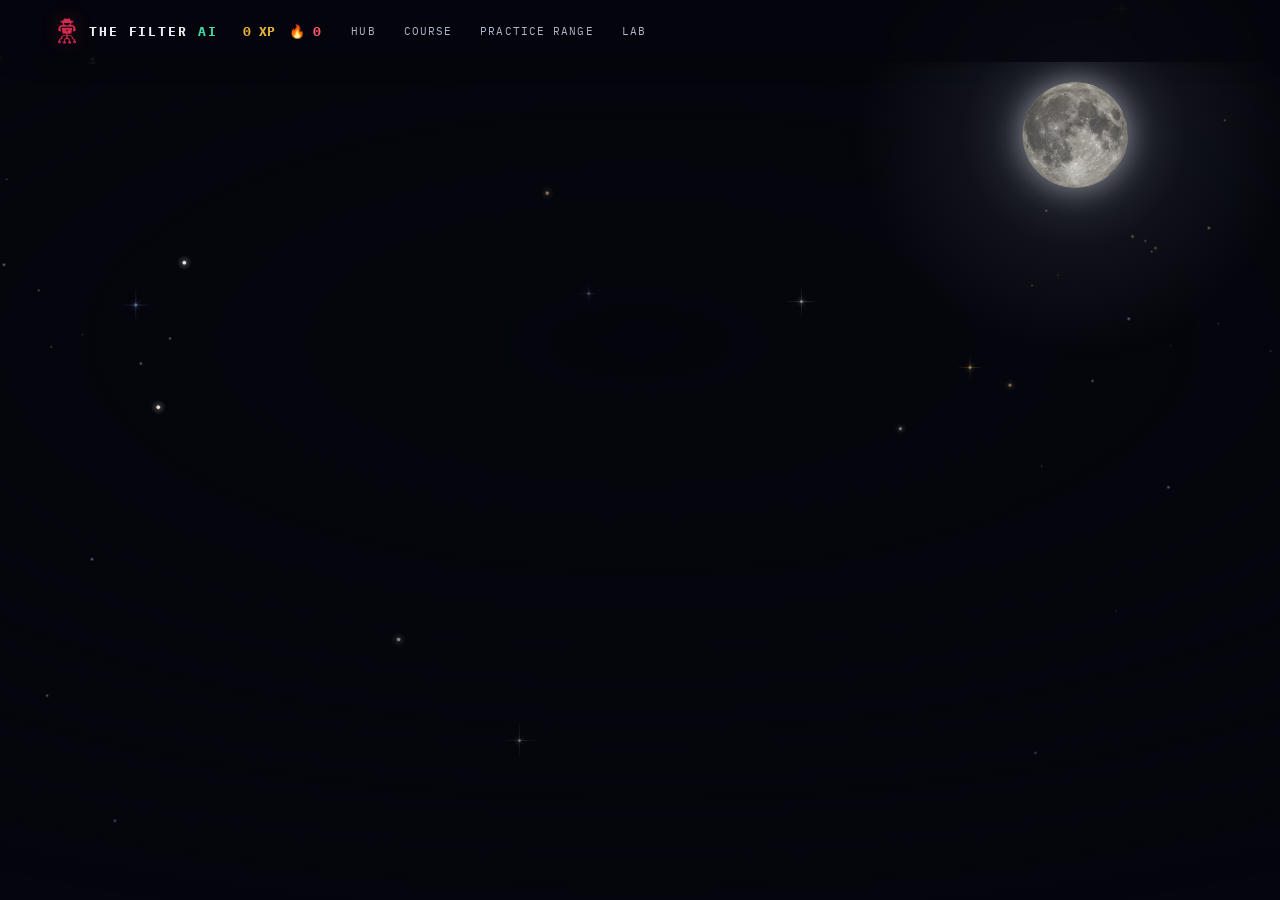
==== index.html @ 960d2c2d "Free build: Practice Range preview, Lab teaser and the shared Pro theme Brings learn.hamcodes.com on" ====
<!DOCTYPE html>
<html lang="en">
<head>
  <meta charset="UTF-8" />
  <meta name="viewport" content="width=device-width, initial-scale=1.0" />
  <meta name="color-scheme" content="dark" />
  <meta name="theme-color" content="#05060d" />
  <meta name="description" content="The Filter AI. A training game where you play the guardrail on an AI assistant. Catch prompt injections, jailbreaks, and encoded payloads, then build, break and defend your own local AI agent. Covers the OWASP LLM Top 10 for Applications 2025." />
  <title>The Filter AI · AI Prompt Injection Defense Training</title>
  <link rel="icon" href="logo.png" />
  <link rel="preconnect" href="https://fonts.googleapis.com" />
  <link rel="preconnect" href="https://fonts.gstatic.com" crossorigin />
  <link href="https://fonts.googleapis.com/css2?family=IBM+Plex+Sans:wght@400;500;600;700&family=IBM+Plex+Mono:wght@400;500;600;700&display=swap" rel="stylesheet" />
  <link rel="stylesheet" href="styles.css" />
  <link rel="stylesheet" href="lab/lab.css" />
</head>
<body>
  <!-- The night sky and moon, drawn by stars.js. Decorative only. -->
  <canvas id="bgCanvas" aria-hidden="true"></canvas>
  <a class="skip" href="#screen">Skip to content</a>

  <!-- One header for every section. The engine fills the Pro badge, the
       nav state and the XP figures. -->
  <header class="topbar">
    <div class="topbar-in">
      <a class="tb-brand" href="#/" aria-label="The Filter AI, home">
        <img src="logo.png" alt="" width="320" height="320" decoding="async" />
        <span class="wordmark">The Filter <span class="ai">AI</span></span>
        <span class="pro-badge" id="proBadge" hidden>Pro</span>
        <span class="free-badge" id="freeBadge" hidden>Free</span>
      </a>
      <div class="tb-stats" aria-label="Your score">
        <span class="stat-xp" id="hudXp">0 XP</span>
        <span class="stat-streak" id="hudStreak">🔥 0</span>
      </div>
      <nav class="tb-nav" id="topnav" aria-label="Sections">
        <a href="#/hub" data-nav="hub" id="navHub">Hub</a>
        <a href="#/course" data-nav="course">Course</a>
        <a href="#/range" data-nav="range" id="navRange">Practice Range</a>
        <a href="#/lab" data-nav="lab" id="navLab">Lab</a>
        <a href="#/unlock" class="tb-cta" id="navBuy" hidden>Get full access</a>
      </nav>
    </div>
  </header>

  <!--
    Config lives on #app as data-* attributes (kept off inline <script> so the
    page stays CSP-compatible). data-price is the one place the price text
    lives for the game screens.
  -->
  <div class="app" id="app"
       data-free-only="true"
       data-gumroad-url="https://hamcodes.gumroad.com/l/jxdjnw"
       data-price="$39.90"
       data-full-url="https://private.hamcodes.com">

    <!-- Desktop-only unit map, course view only -->
    <aside class="levelmap" id="levelmap" aria-hidden="true"></aside>

    <main class="stage" id="main">
      <div class="course-hud" id="courseHud" hidden>
        <div class="row"><span id="hudLevel">Unit 1 / 7</span><span id="hudEx"></span></div>
        <div class="progress-track"><div class="progress-fill" id="progressFill"></div></div>
      </div>
      <div id="screen" tabindex="-1"></div>
    </main>
  </div>

  <!-- Load order matters: content, range and the lab provide globals the
       engine reads; lab.js waits for the engine's window.FILTER API. -->
  <script src="stars.js"></script>
  <script src="content.js"></script>
  <script src="range.js"></script>
  <script src="lab/lab-config.js"></script>
  <script src="certificate.js"></script>
  <script src="engine.js"></script>
</body>
</html>
---- styles.css ----
/* =========================================================================
   THE FILTER AI · design system
   Tokens + components. Mobile-first, responsive at 640px / 1024px.

   The palette is the one thefilter.hamcodes.com uses: a near-black night
   ground with a blue cast, the star field and moon from stars.js behind it,
   and colour reserved for meaning. Green is allowed or caught, red is an
   attack or a breach, amber is a cost you chose, violet is the paid tier.
   No dividers: sections are separated by space and surface, never by rules.
   ========================================================================= */

:root{
  /* Ground and surfaces */
  --bg:        #05060d;
  --surface:   #0b0d16;
  --surface-2: #10131e;
  --surface-3: #151927;
  --line:      #1f2434;
  --line-soft: #161a27;

  /* Text. --read is body copy (11.4:1 on the ground), --muted is labels. */
  --text:  #eef1f7;
  --read:  #aeb6c6;
  --muted: #8a93a6;

  /* Signal colours. Every one clears WCAG AA on --bg. */
  --safe:   #4ade8a;   /* correct / allow / caught */
  --threat: #ff5a72;   /* attack / breach / wrong  */
  --amber:  #e8b33c;   /* XP / cost / warning      */
  --brand:  #3ddba3;   /* primary CTA / brand      */
  --violet: #a98bff;   /* Pro tier / tags          */

  --brand-hi: #5fe5b5;
  --brand-lo: #2cc08c;
  --on-accent: #06130e;

  --radius: 14px;
  --shadow: 0 16px 40px -30px rgba(0,0,0,.8);

  --mono:    "IBM Plex Mono", ui-monospace, "SF Mono", Menlo, monospace;
  --display: "IBM Plex Sans", system-ui, sans-serif;
  --body:    "IBM Plex Sans", system-ui, sans-serif;

  --text-body:    clamp(14.5px, 2.5vw, 16px);
  --text-prompt:  clamp(15px, 3vw, 18px);
  --text-display: clamp(18px, 4vw, 22px);
  --text-mono:    clamp(11px, 2vw, 13px);
}

/* ---------- reset ---------- */
*{box-sizing:border-box}
html{-webkit-text-size-adjust:100%}
html,body{margin:0;min-height:100vh}
body{
  color:var(--text);
  font-family:var(--body);
  background:var(--bg);
  -webkit-font-smoothing:antialiased;
  overflow-x:hidden;
}
button{font-family:inherit}
a{color:inherit}
:focus-visible{outline:2px solid var(--brand);outline-offset:2px}
[hidden]{display:none!important}

/* ---------- the night sky ----------
   stars.js draws the sky and moon on #bgCanvas. The scrim keeps the reading
   column calm and lets the stars show in the margins, the same treatment as
   the landing page. */
#bgCanvas{position:fixed;inset:0;width:100%;height:100%;pointer-events:none;z-index:0}
body::before{
  content:"";position:fixed;inset:0;z-index:0;pointer-events:none;
  background:radial-gradient(125% 75% at 50% 38%,
    rgba(5,6,13,.88) 0%,rgba(5,6,13,.66) 42%,rgba(5,6,13,.18) 72%,transparent 88%);
}

.skip{
  position:absolute;left:-9999px;top:0;z-index:100;
  background:var(--brand);color:var(--on-accent);
  padding:.8rem 1.2rem;border-radius:0 0 10px 0;font-weight:600;text-decoration:none;
}
.skip:focus{left:0}

/* ---------- top bar (every screen) ---------- */
.topbar{
  position:sticky;top:0;z-index:40;
  backdrop-filter:blur(16px) saturate(130%);-webkit-backdrop-filter:blur(16px) saturate(130%);
  background:rgba(5,6,13,.82);
  box-shadow:0 10px 30px -24px rgba(0,0,0,.9);
}
.topbar-in{
  max-width:1220px;margin:0 auto;padding:10px 16px;
  display:flex;align-items:center;gap:10px 18px;flex-wrap:wrap;
}
.tb-brand{display:flex;align-items:center;gap:9px;text-decoration:none;flex:none;margin-right:auto}
.tb-brand img{width:26px;height:26px;filter:drop-shadow(0 0 9px rgba(212,44,80,.3))}
.tb-brand .wordmark{
  font-family:var(--mono);font-weight:700;font-size:12.5px;letter-spacing:.15em;
  text-transform:uppercase;line-height:1;white-space:nowrap;
}
.tb-brand .wordmark .ai{color:var(--brand)}
.pro-badge{
  font-family:var(--mono);font-size:10px;font-weight:700;letter-spacing:.14em;text-transform:uppercase;
  color:#120a26;background:linear-gradient(180deg,#c6b2ff,var(--violet));
  border-radius:6px;padding:3px 7px 2px;line-height:1.2;
  box-shadow:0 0 0 1px rgba(169,139,255,.35),0 6px 18px -8px rgba(169,139,255,.8);
}
.free-badge{
  font-family:var(--mono);font-size:10px;font-weight:700;letter-spacing:.14em;text-transform:uppercase;
  color:var(--muted);border:1px solid var(--line);border-radius:6px;padding:2px 7px 1px;
}
.tb-stats{display:flex;align-items:center;gap:14px;font-family:var(--mono);font-size:13px;font-weight:700;order:2}
.stat-xp{color:var(--amber)}
.stat-streak{color:var(--threat)}

.tb-nav{
  display:flex;align-items:center;gap:4px;order:3;width:100%;
  overflow-x:auto;scrollbar-width:none;-webkit-overflow-scrolling:touch;
  -webkit-mask-image:linear-gradient(90deg,#000 90%,transparent);
          mask-image:linear-gradient(90deg,#000 90%,transparent);
}
.tb-nav::-webkit-scrollbar{display:none}
.tb-nav a{
  font-family:var(--mono);font-size:11px;letter-spacing:.1em;text-transform:uppercase;
  color:var(--read);text-decoration:none;white-space:nowrap;
  padding:0 12px;min-height:44px;display:inline-flex;align-items:center;gap:6px;
  border-radius:9px;transition:color .15s,background .15s;touch-action:manipulation;
}
.tb-nav a[aria-current="page"]{color:var(--brand);background:rgba(61,219,163,.08)}
.tb-nav a .lock{font-size:10px;color:var(--violet)}
.tb-nav a.tb-cta{color:var(--on-accent);background:var(--brand);font-weight:700;margin-left:auto}
@media (hover:hover){
  .tb-nav a:not([aria-current="page"]):not(.tb-cta):hover{color:var(--text);background:var(--surface-2)}
}
@media (min-width:900px){
  .topbar-in{flex-wrap:nowrap;padding:12px 24px}
  .tb-brand{margin-right:8px}
  .tb-nav{order:0;width:auto;flex:1;-webkit-mask-image:none;mask-image:none}
  .tb-nav a{min-height:38px}
  .tb-stats{order:0}
}

/* ---------- layout ---------- */
.app{
  position:relative;z-index:1;
  max-width:620px;margin:0 auto;padding:20px 16px 64px;
}
.stage{min-width:0}
.levelmap{display:none}

/* Wide views break out of the reading column. */
body.view-hub .app,body.view-range .app,body.view-lab .app{max-width:1220px}

@media (min-width:1024px){
  body.view-course .app{
    max-width:960px;display:grid;grid-template-columns:104px minmax(0,620px);
    justify-content:center;gap:32px;align-items:start;padding-top:28px;
  }
  body.view-course .levelmap{
    display:flex;flex-direction:column;gap:6px;position:sticky;top:96px;
  }
  .levelmap .lm-title{
    font-family:var(--mono);font-size:10px;letter-spacing:.1em;text-transform:uppercase;
    color:var(--muted);margin-bottom:6px;padding-left:2px;
  }
  .lm-item{
    display:flex;align-items:center;gap:8px;
    font-family:var(--mono);font-size:12px;color:var(--muted);
    padding:5px 8px;border-radius:8px;border:1px solid transparent;
  }
  .lm-item .n{width:20px;text-align:right;font-weight:700}
  .lm-item.done{color:var(--safe)}
  .lm-item.done .n::after{content:" ✓"}
  .lm-item.current{color:var(--text);border-color:var(--line);background:var(--surface)}
  .lm-item.locked{opacity:.45}
  .lm-item .tier{font-size:9px;letter-spacing:.05em;text-transform:uppercase}
}

/* ---------- course HUD line (course view only) ---------- */
.course-hud{margin-bottom:22px}
.course-hud .row{
  display:flex;justify-content:space-between;align-items:center;gap:10px;margin-bottom:8px;
  font-family:var(--mono);font-size:12px;color:var(--muted);letter-spacing:.04em;
}
.course-hud .row b{color:var(--text);font-weight:600}
.progress-track{height:6px;background:var(--surface-2);border-radius:99px;overflow:hidden}
.progress-fill{
  height:100%;width:0;background:linear-gradient(90deg,var(--brand),var(--safe));
  transition:width .45s ease;
}

.kbd{font-family:var(--mono);font-size:11px;color:var(--muted);margin-left:6px}
@media (max-width:639px){ .kbd{display:none} }

/* ---------- shared headings ---------- */
.prompt-line{font-family:var(--display);font-weight:600;font-size:var(--text-prompt);margin:2px 0 12px;line-height:1.4}
.hint{font-family:var(--mono);font-size:var(--text-mono);color:var(--muted);margin-bottom:16px}

/* ---------- TYPE 1: allow / block ---------- */
.inbox{background:var(--surface);border:1px solid var(--line);border-radius:var(--radius);overflow:hidden}
.inbox-head{
  display:flex;align-items:center;gap:8px;padding:11px 14px;background:var(--surface-2);
  font-family:var(--mono);font-size:11.5px;letter-spacing:.06em;text-transform:uppercase;color:var(--muted);
}
.inbox-head .live{
  width:8px;height:8px;border-radius:50%;background:var(--brand);
  box-shadow:0 0 0 0 rgba(61,219,163,.5);animation:pulse 2s infinite;
}
@keyframes pulse{
  0%{box-shadow:0 0 0 0 rgba(61,219,163,.5)}
  70%{box-shadow:0 0 0 7px rgba(61,219,163,0)}
  100%{box-shadow:0 0 0 0 rgba(61,219,163,0)}
}
.inbox-body{padding:16px 15px}
.meta{font-family:var(--mono);font-size:11px;color:var(--muted);margin-bottom:9px}
.ptext{font-size:var(--text-prompt);line-height:1.6;white-space:pre-wrap;word-break:break-word}

.card{margin-top:12px;background:var(--surface-2);border:1px solid var(--line);border-radius:10px;padding:12px 13px}
.card .from{font-family:var(--mono);font-size:11px;color:var(--muted);margin-bottom:6px}
.card .body{font-size:14px;line-height:1.55;white-space:pre-wrap;word-break:break-word;color:var(--text)}

.verdict-row{display:grid;grid-template-columns:1fr;gap:10px;margin-top:16px}
.vbtn{
  font-family:var(--display);font-weight:600;font-size:15px;
  min-height:56px;padding:14px;border-radius:12px;cursor:pointer;
  border:1px solid var(--line);background:var(--surface-2);color:var(--text);
  transition:transform .1s,border-color .15s,background .15s;touch-action:manipulation;
}
@media (hover:hover){
  .vbtn:hover{transform:translateY(-1px)}
  .vbtn.allow:hover{border-color:var(--safe);background:rgba(74,222,138,.1)}
  .vbtn.block:hover{border-color:var(--threat);background:rgba(255,90,114,.1)}
}

/* ---------- TYPE 2: tap the injection ---------- */
.doc{background:var(--surface);border:1px solid var(--line);border-radius:var(--radius);overflow:hidden}
.doc-head{
  display:flex;align-items:center;gap:8px;padding:11px 14px;background:var(--surface-2);
  font-family:var(--mono);font-size:11.5px;letter-spacing:.05em;text-transform:uppercase;color:var(--muted);
}
.doc-head .dot{width:8px;height:8px;border-radius:50%;background:var(--amber)}
.doc-body{padding:16px 15px;font-size:var(--text-prompt);line-height:1.9}

.seg{
  border-radius:6px;padding:2px 3px;cursor:pointer;
  transition:background .12s,box-shadow .12s;
  -webkit-tap-highlight-color:transparent;touch-action:manipulation;
}
.seg:focus-visible{outline:2px solid var(--brand)}
.seg.pick-wrong{background:rgba(255,90,114,.22);box-shadow:inset 0 0 0 1px var(--threat)}
.seg.pick-right{background:rgba(74,222,138,.24);box-shadow:inset 0 0 0 1px var(--safe)}
.seg.reveal{background:rgba(74,222,138,.14);box-shadow:inset 0 0 0 1px rgba(74,222,138,.5)}
.locked .seg{cursor:default}
@media (hover:hover){
  .seg:hover{background:rgba(61,219,163,.12)}
  .locked .seg:hover{background:transparent}
  .locked .seg.pick-wrong:hover{background:rgba(255,90,114,.22)}
  .locked .seg.pick-right:hover,.locked .seg.reveal:hover{background:rgba(74,222,138,.2)}
}
@media (max-width:639px){
  .doc-body{line-height:1.6}
  .seg{display:block;padding:12px;margin:6px 0;min-height:44px;border:1px solid var(--line);background:var(--surface-2)}
}

/* ---------- TYPE 3: name the technique ---------- */
.scenario{
  background:var(--surface);border:1px solid var(--line);border-radius:var(--radius);
  padding:16px 15px;font-size:var(--text-prompt);line-height:1.6;margin-bottom:16px;white-space:pre-wrap;
}
.opts{display:flex;flex-direction:column;gap:10px}
.opt{
  display:flex;align-items:center;gap:12px;width:100%;text-align:left;
  background:var(--surface);border:1px solid var(--line);border-radius:12px;
  padding:14px 15px;color:var(--text);font-family:var(--mono);font-size:14px;
  cursor:pointer;min-height:52px;transition:border-color .15s,background .15s;touch-action:manipulation;
}
.opt .radio{flex:0 0 auto;width:16px;height:16px;border-radius:50%;border:2px solid var(--muted)}
.opt.sel .radio{border-color:var(--brand);background:radial-gradient(circle,var(--brand) 42%,transparent 46%)}
.opt.correct{border-color:var(--safe);background:rgba(74,222,138,.1)}
.opt.correct .radio{border-color:var(--safe);background:radial-gradient(circle,var(--safe) 42%,transparent 46%)}
.opt.wrong{border-color:var(--threat);background:rgba(255,90,114,.1)}
.opt.wrong .radio{border-color:var(--threat);background:radial-gradient(circle,var(--threat) 42%,transparent 46%)}
.opt.dim{opacity:.5}
.opt[disabled]{cursor:default}
@media (hover:hover){ .opt:not([disabled]):hover{border-color:var(--brand)} }
.retry-note{font-family:var(--mono);font-size:12px;color:var(--amber);margin-top:12px;min-height:1px}

/* ---------- feedback ---------- */
.fb{margin-top:16px;border-radius:12px;border:1px solid var(--line);padding:14px 15px;font-size:var(--text-body);line-height:1.6}
.fb.right{background:rgba(74,222,138,.07);border-color:rgba(74,222,138,.3)}
.fb.wrong{background:rgba(255,90,114,.07);border-color:rgba(255,90,114,.35)}
.fb .head{
  font-family:var(--mono);font-weight:700;font-size:12px;letter-spacing:.05em;
  text-transform:uppercase;margin-bottom:9px;display:flex;flex-wrap:wrap;gap:8px;align-items:center;
}
.fb.right .head .res{color:var(--safe)}
.fb.wrong .head .res{color:var(--threat)}
.chip{
  font-family:var(--mono);font-size:10.5px;letter-spacing:.04em;text-transform:uppercase;
  padding:2px 8px;border-radius:999px;border:1px solid var(--line);color:var(--muted);
}
.chip.tech{color:var(--brand);border-color:rgba(61,219,163,.4)}
.chip.safe{color:var(--safe);border-color:rgba(74,222,138,.4)}
.chip.xp{color:var(--amber);border-color:rgba(232,179,60,.4)}

.fb-why{margin-top:2px}
.fb-label{font-family:var(--mono);font-size:10.5px;letter-spacing:.08em;text-transform:uppercase;color:var(--muted);margin-bottom:5px}
.fb-text{font-size:var(--text-body);line-height:1.6}
.impact{margin-top:14px;background:var(--surface-2);border-radius:10px;padding:12px 13px}
.impact-label{font-family:var(--mono);font-size:10px;letter-spacing:.08em;text-transform:uppercase;color:var(--muted);margin-bottom:5px}
.impact-headline{font-family:var(--display);font-weight:700;font-size:14.5px;line-height:1.35;margin-bottom:5px}
.impact.threat .impact-headline{color:var(--threat)}
.impact.benign .impact-headline{color:var(--amber)}
.impact-detail{font-size:13px;line-height:1.55;color:var(--read)}

/* ---------- exercise topline ---------- */
.ex-topline{display:flex;align-items:center;justify-content:space-between;gap:10px;margin-bottom:10px}
.ex-count{font-family:var(--mono);font-size:var(--text-mono);color:var(--muted);letter-spacing:.04em}
.ex-diff{
  font-family:var(--mono);font-size:10px;letter-spacing:.08em;text-transform:uppercase;
  padding:3px 9px;border-radius:999px;border:1px solid var(--line);color:var(--muted);
}
.ex-diff.easy{color:var(--safe);border-color:rgba(74,222,138,.4)}
.ex-diff.medium{color:var(--amber);border-color:rgba(232,179,60,.4)}
.ex-diff.hard{color:var(--threat);border-color:rgba(255,90,114,.4)}

/* ---------- teach / concept card ---------- */
.unit-tag{font-family:var(--mono);font-size:var(--text-mono);color:var(--violet);letter-spacing:.05em;margin-bottom:10px}
.teach{background:var(--surface);border:1px solid var(--line);border-radius:var(--radius);padding:22px 20px;box-shadow:var(--shadow)}
.teach-label{font-family:var(--mono);font-size:11px;letter-spacing:.14em;text-transform:uppercase;color:var(--muted);margin-bottom:10px}
.teach-heading{
  font-family:var(--display);font-weight:700;font-size:clamp(19px,4.5vw,24px);
  line-height:1.25;letter-spacing:-.01em;margin:0 0 14px;
}
.teach-body{color:var(--read);font-size:var(--text-body);line-height:1.7}
.teach-body p{margin:0 0 12px}
.teach-body p:last-child{margin-bottom:0}
.teach-body b,.teach-body strong{color:var(--text)}
.teach-example{margin:16px 0 4px;background:var(--surface-2);border:1px solid var(--line);border-radius:10px;padding:13px 14px}
.teach-example .ex-label{font-family:var(--mono);font-size:10.5px;letter-spacing:.08em;text-transform:uppercase;color:var(--brand);margin-bottom:6px}
.teach-example .ex-body{font-size:var(--text-body);line-height:1.55;color:var(--text);white-space:pre-wrap}
.teach-key{
  margin-top:16px;background:var(--surface-2);border-left:3px solid var(--brand);
  border-radius:0 8px 8px 0;padding:11px 14px;font-style:italic;color:var(--text);
  font-size:var(--text-body);line-height:1.5;
}

/* ---------- unit complete ---------- */
.unit-complete{background:var(--surface);border:1px solid var(--line);border-radius:var(--radius);padding:26px 20px;text-align:center}
.uc-badge{
  display:inline-block;font-family:var(--mono);font-size:11px;letter-spacing:.08em;text-transform:uppercase;
  color:var(--safe);border:1px solid rgba(74,222,138,.4);border-radius:999px;padding:4px 11px;margin-bottom:14px;
}
.unit-complete h2{font-family:var(--display);font-weight:700;font-size:var(--text-display);margin:0 0 6px}
.uc-sub{color:var(--read);font-size:var(--text-body);margin:0 0 4px}

/* ---------- buttons ---------- */
.btn{
  display:inline-flex;align-items:center;justify-content:center;gap:8px;
  font-family:var(--display);font-weight:600;font-size:15px;text-decoration:none;
  color:var(--on-accent);border:none;border-radius:11px;
  background:linear-gradient(180deg,var(--brand-hi),var(--brand) 48%,var(--brand-lo));
  box-shadow:inset 0 1px 0 rgba(255,255,255,.34),0 10px 26px -16px rgba(61,219,163,.8);
  padding:13px 20px;margin-top:16px;cursor:pointer;min-height:48px;
  touch-action:manipulation;transition:filter .15s,transform .1s;
}
.btn:active{transform:scale(.98)}
.btn.ghost{background:transparent;color:var(--read);border:1px solid var(--line);box-shadow:none}
.btn.pro{
  background:linear-gradient(180deg,#c6b2ff,var(--violet) 55%,#8e6cf0);color:#120a26;
  box-shadow:inset 0 1px 0 rgba(255,255,255,.4),0 12px 30px -16px rgba(169,139,255,.9);
}
.btn.full{width:100%}
.btn.small{min-height:40px;padding:9px 14px;font-size:14px;margin-top:0}
@media (hover:hover){
  .btn:hover{filter:brightness(1.07)}
  .btn.ghost:hover{color:var(--text);border-color:var(--muted)}
}

/* ---------- intro / gate / complete panels ---------- */
.panel{background:var(--surface);border:1px solid var(--line);border-radius:var(--radius);padding:24px 20px;box-shadow:var(--shadow)}
.panel h1{font-family:var(--display);font-weight:700;font-size:clamp(26px,7vw,36px);letter-spacing:-.02em;margin:0 0 14px}
.panel h1 .b{color:var(--brand)}
.panel h2{font-family:var(--display);font-weight:700;font-size:var(--text-display);margin:0 0 12px}
.panel p{color:var(--read);font-size:var(--text-body);line-height:1.7;margin:0 0 14px}
.panel p b,.panel p strong{color:var(--text)}
.panel p a{color:var(--brand)}
.panel .lede{color:var(--text);font-size:var(--text-prompt);line-height:1.6}
.tagline{font-family:var(--mono);font-size:12px;color:var(--violet);letter-spacing:.04em;margin-bottom:18px}

.howto{list-style:none;padding:0;margin:4px 0 20px;display:grid;gap:8px}
.howto li{
  display:flex;gap:12px;align-items:flex-start;padding:11px 12px;border-radius:11px;
  background:var(--surface-2);font-size:var(--text-body);color:var(--read);line-height:1.5;
}
.howto .ic{
  flex:0 0 auto;width:26px;height:26px;border-radius:8px;background:var(--surface-3);
  display:grid;place-items:center;font-family:var(--mono);font-size:12px;color:var(--brand);font-weight:700;
}
.howto b{color:var(--text)}

.gate-badge{
  display:inline-block;font-family:var(--mono);font-size:11px;letter-spacing:.08em;text-transform:uppercase;
  color:var(--safe);border:1px solid rgba(74,222,138,.4);border-radius:999px;padding:4px 11px;margin-bottom:14px;
}
.gate-badge.pro{color:var(--violet);border-color:rgba(169,139,255,.45)}
.covers{display:flex;flex-wrap:wrap;gap:7px;margin:6px 0 22px}
.covers .t{font-family:var(--mono);font-size:11px;color:var(--violet);border:1px solid rgba(169,139,255,.35);border-radius:999px;padding:4px 10px}
.key-row{display:flex;flex-direction:column;gap:10px;margin-top:8px}
.key-row input{
  width:100%;background:var(--surface-2);border:1px solid var(--line);border-radius:11px;
  padding:13px 14px;color:var(--text);font-family:var(--mono);font-size:14px;min-height:48px;
}
.key-row input::placeholder{color:var(--muted)}
.key-msg{font-family:var(--mono);font-size:12px;margin-top:2px;min-height:16px}
.key-msg.err{color:var(--threat)}
.key-msg.ok{color:var(--safe)}
.btn-stack{display:flex;flex-direction:column;gap:10px;margin-top:18px}
.have-key{font-family:var(--mono);font-size:12px;color:var(--muted);text-align:center;margin-top:16px}
.have-key a{color:var(--violet)}

.end{background:var(--surface);border:1px solid var(--line);border-radius:var(--radius);padding:26px 20px;text-align:center}
.end .rating{font-family:var(--display);font-weight:700;font-size:clamp(22px,6vw,28px);margin:2px 0 4px}
.end .rating.good{color:var(--safe)}
.end .rating.mid{color:var(--amber)}
.end .rating.bad{color:var(--threat)}
.end .line{font-family:var(--mono);font-size:13px;color:var(--muted);margin:14px 0}
.end .line b{color:var(--text)}
.end p{color:var(--read);font-size:var(--text-body);line-height:1.65;max-width:44ch;margin:12px auto}
.stat-grid{display:grid;grid-template-columns:repeat(3,1fr);gap:10px;margin:18px 0}
.stat-cell{background:var(--surface-2);border:1px solid var(--line);border-radius:12px;padding:12px 8px}
.stat-cell .v{font-family:var(--mono);font-weight:700;font-size:22px}
.stat-cell .k{font-family:var(--mono);font-size:10px;letter-spacing:.05em;text-transform:uppercase;color:var(--muted);margin-top:4px}
.stat-cell.caught .v{color:var(--safe)}
.stat-cell.breach .v{color:var(--threat)}
.stat-cell.false .v{color:var(--amber)}

/* ---------- certificate ---------- */
.cert-wrap{width:100%}
.cert-wrap svg{width:100%;height:auto;display:block;border-radius:var(--radius);border:1px solid var(--line)}
.cert-actions{display:flex;flex-direction:column;gap:10px;margin-top:16px}
.next-step{margin-top:22px;padding:18px 16px;text-align:center;background:var(--surface);border-radius:var(--radius)}
.ns-label{font-family:var(--mono);font-size:10.5px;letter-spacing:.12em;text-transform:uppercase;color:var(--muted);margin-bottom:6px}
.next-step p{font-family:var(--display);font-weight:600;font-size:var(--text-prompt);margin:0}

/* =========================================================================
   HUB
   ========================================================================= */
.hub-hero{
  position:relative;overflow:hidden;
  background:linear-gradient(160deg,rgba(169,139,255,.10),rgba(61,219,163,.05) 45%,var(--surface) 75%);
  border:1px solid var(--line);border-radius:18px;padding:24px 20px;margin-bottom:18px;
  box-shadow:var(--shadow);
}
.hub-hero .eyebrow{
  font-family:var(--mono);font-size:11px;letter-spacing:.16em;text-transform:uppercase;color:var(--violet);
  display:flex;align-items:center;gap:8px;margin-bottom:12px;
}
.hub-hero h1{font-family:var(--display);font-weight:700;font-size:clamp(26px,5.4vw,40px);letter-spacing:-.03em;line-height:1.08;margin:0 0 10px}
.hub-hero h1 .b{color:var(--brand)}
.hub-hero p{color:var(--read);margin:0;max-width:62ch;line-height:1.65;font-size:var(--text-body)}
.hub-sum{display:grid;grid-template-columns:repeat(2,1fr);gap:8px;margin-top:20px}
@media (min-width:640px){ .hub-sum{grid-template-columns:repeat(4,1fr)} }
.hub-sum .s{background:rgba(5,6,13,.55);border:1px solid var(--line);border-radius:12px;padding:11px 13px}
.hub-sum .v{font-family:var(--mono);font-weight:700;font-size:22px;line-height:1.1}
.hub-sum .k{font-family:var(--mono);font-size:10px;letter-spacing:.08em;text-transform:uppercase;color:var(--muted);margin-top:4px}
.hub-sum .s.xp .v{color:var(--amber)}
.hub-sum .s.acc .v{color:var(--safe)}
.hub-sum .s.str .v{color:var(--threat)}
.hub-sum .s.bdg .v{color:var(--violet)}

.hub-cards{display:grid;gap:14px;grid-template-columns:1fr}
@media (min-width:860px){ .hub-cards{grid-template-columns:repeat(3,1fr)} }
.hub-card{
  display:flex;flex-direction:column;gap:14px;position:relative;
  background:linear-gradient(180deg,var(--surface-2),var(--surface) 55%);
  border:1px solid var(--line);border-radius:16px;padding:20px 18px 18px;
  box-shadow:var(--shadow);
}
.hub-card.lab{border-color:rgba(169,139,255,.35)}
.hub-card .top{display:flex;align-items:center;gap:14px}
.hub-card .kicker{font-family:var(--mono);font-size:10.5px;letter-spacing:.14em;text-transform:uppercase;color:var(--muted)}
.hub-card.lab .kicker{color:var(--violet)}
.hub-card h2{font-family:var(--display);font-weight:700;font-size:20px;letter-spacing:-.015em;margin:3px 0 0}
.hub-card p{margin:0;color:var(--read);font-size:14.5px;line-height:1.6}
.hub-card .next{
  margin-top:auto;background:rgba(5,6,13,.5);border-radius:11px;padding:11px 12px;
  font-size:13.5px;color:var(--read);line-height:1.45;
}
.hub-card .next .lbl{display:block;font-family:var(--mono);font-size:10px;letter-spacing:.1em;text-transform:uppercase;color:var(--muted);margin-bottom:3px}
.hub-card .next b{color:var(--text);font-weight:600}
.hub-card .btn{margin-top:0}

.ring{flex:none;width:64px;height:64px;position:relative}
.ring svg{width:64px;height:64px;transform:rotate(-90deg)}
.ring .trk{fill:none;stroke:var(--surface-3);stroke-width:6}
.ring .val{fill:none;stroke:var(--brand);stroke-width:6;stroke-linecap:round;transition:stroke-dashoffset .6s ease}
.ring.violet .val{stroke:var(--violet)}
.ring.amber .val{stroke:var(--amber)}
.ring .pct{position:absolute;inset:0;display:grid;place-items:center;font-family:var(--mono);font-weight:700;font-size:14px}

.hub-sec{margin-top:30px}
.hub-sec h3{font-family:var(--display);font-weight:700;font-size:var(--text-display);letter-spacing:-.015em;margin:0 0 4px}
.hub-sec .sub{color:var(--read);font-size:14.5px;margin:0 0 14px}

.badges{display:grid;grid-template-columns:repeat(2,1fr);gap:10px}
@media (min-width:640px){ .badges{grid-template-columns:repeat(3,1fr)} }
@media (min-width:1024px){ .badges{grid-template-columns:repeat(5,1fr)} }
.badge{
  display:flex;gap:11px;align-items:flex-start;
  background:var(--surface);border:1px solid var(--line);border-radius:13px;padding:13px 12px;
}
.badge .medal{
  flex:none;width:34px;height:34px;border-radius:50%;display:grid;place-items:center;
  font-family:var(--mono);font-weight:700;font-size:12px;
  background:var(--surface-3);color:var(--muted);
}
.badge.earned{border-color:rgba(232,179,60,.4);background:linear-gradient(180deg,rgba(232,179,60,.08),var(--surface))}
.badge.earned .medal{background:radial-gradient(circle at 35% 30%,#ffe39a,var(--amber) 60%,#9c6f12);color:#2a1a00}
.badge.earned.lab{border-color:rgba(169,139,255,.45);background:linear-gradient(180deg,rgba(169,139,255,.1),var(--surface))}
.badge.earned.lab .medal{background:radial-gradient(circle at 35% 30%,#e3d8ff,var(--violet) 60%,#5a3cc0);color:#120a26}
.badge .t{font-family:var(--display);font-weight:600;font-size:14px;line-height:1.3}
.badge .d{font-size:12.5px;color:var(--muted);line-height:1.45;margin-top:2px}
.badge:not(.earned) .t{color:var(--read)}

.lessons{display:grid;gap:10px;grid-template-columns:1fr}
@media (min-width:760px){ .lessons{grid-template-columns:repeat(2,1fr)} }
.lesson-unit{background:var(--surface);border:1px solid var(--line);border-radius:13px;padding:14px 14px 10px}
.lesson-unit .uh{display:flex;align-items:center;gap:10px;margin-bottom:8px}
.lesson-unit .un{
  flex:none;width:26px;height:26px;border-radius:8px;background:var(--surface-3);display:grid;place-items:center;
  font-family:var(--mono);font-size:11px;font-weight:700;color:var(--brand);
}
.lesson-unit.done .un{color:var(--on-accent);background:var(--safe)}
.lesson-unit .ut{font-family:var(--display);font-weight:600;font-size:15px}
.lesson-unit .uo{font-family:var(--mono);font-size:10.5px;color:var(--violet);margin-left:auto;flex:none}
.lesson-unit ul{list-style:none;margin:0;padding:0}
.lesson-unit li a{
  display:flex;align-items:center;min-height:40px;padding:6px 8px;border-radius:8px;
  color:var(--read);text-decoration:none;font-size:14px;line-height:1.35;
}
.lesson-unit li a::before{content:"›";font-family:var(--mono);color:var(--muted);margin-right:8px}
@media (hover:hover){ .lesson-unit li a:hover{background:var(--surface-2);color:var(--text)} }

/* review screen */
.review-bar{display:flex;flex-wrap:wrap;gap:10px;margin-top:16px}
.review-bar .btn{margin-top:0;flex:1 1 180px}

/* =========================================================================
   PRACTICE RANGE
   ========================================================================= */
.range-head{margin-bottom:22px}
.range-label{font-family:var(--mono);font-size:11px;letter-spacing:.14em;text-transform:uppercase;color:var(--violet);margin-bottom:10px}
.range-head h2{font-family:var(--display);font-weight:700;font-size:clamp(24px,5.5vw,34px);letter-spacing:-.025em;margin:0 0 12px}
.range-intro{color:var(--read);font-size:var(--text-body);line-height:1.7;margin:0 0 20px;max-width:70ch}

.range-stats{display:grid;grid-template-columns:repeat(2,1fr);gap:8px}
@media (min-width:560px){ .range-stats{grid-template-columns:repeat(3,1fr)} }
@media (min-width:900px){ .range-stats{grid-template-columns:repeat(6,1fr)} }
.r-stat{
  background:linear-gradient(180deg,var(--surface-2),var(--surface));
  border:1px solid var(--line);border-radius:12px;padding:12px 13px;position:relative;overflow:hidden;
}
.r-stat::before{content:"";position:absolute;left:0;top:0;bottom:0;width:2px;background:var(--line)}
.r-stat.cyan::before{background:var(--brand)}
.r-stat.violet::before{background:var(--violet)}
.r-stat.safe::before{background:var(--safe)}
.r-stat.amber::before{background:var(--amber)}
.r-stat.threat::before{background:var(--threat)}
.r-stat .v{font-family:var(--mono);font-weight:700;font-size:22px;line-height:1.1}
.r-stat.cyan .v{color:var(--brand)}
.r-stat.violet .v{color:var(--violet)}
.r-stat.safe .v{color:var(--safe)}
.r-stat.amber .v{color:var(--amber)}
.r-stat.threat .v{color:var(--threat)}
.r-stat .k{font-family:var(--mono);font-size:9.5px;letter-spacing:.08em;text-transform:uppercase;color:var(--muted);margin-top:4px}

.range-filter{
  position:sticky;top:104px;z-index:20;display:flex;flex-direction:column;gap:10px;
  padding:12px 0;margin-bottom:20px;background:linear-gradient(180deg,var(--bg) 82%,transparent);
}
@media (min-width:900px){ .range-filter{top:62px} }
.rf-search{position:relative}
.rf-icon{position:absolute;left:13px;top:50%;transform:translateY(-50%);color:var(--muted);font-size:16px;pointer-events:none}
.range-filter input{
  width:100%;min-height:46px;padding:12px 14px 12px 36px;background:var(--surface);
  border:1px solid var(--line);border-radius:11px;color:var(--text);font-family:var(--body);font-size:16px;
}
.range-filter input::placeholder{color:var(--muted)}
.range-filter input::-webkit-search-cancel-button{filter:invert(.6)}
.rf-pills{display:flex;flex-wrap:wrap;gap:7px}
.r-pill{
  display:inline-flex;align-items:center;gap:7px;font-family:var(--mono);font-size:11px;letter-spacing:.04em;
  color:var(--read);background:var(--surface);border:1px solid var(--line);border-radius:999px;
  padding:7px 12px;min-height:34px;cursor:pointer;touch-action:manipulation;transition:color .15s,border-color .15s,background .15s;
}
.r-pill .n{font-size:9.5px;font-weight:700;color:var(--muted);background:var(--surface-2);border-radius:999px;padding:1px 6px}
.r-pill.on{color:var(--brand);border-color:rgba(61,219,163,.45);background:rgba(61,219,163,.08)}
.r-pill.on .n{color:var(--brand);background:rgba(61,219,163,.14)}
@media (hover:hover){ .r-pill:not(.on):hover{color:var(--text);border-color:var(--muted)} }

.r-empty{text-align:center;padding:36px 0 44px;color:var(--muted)}
.r-empty p{font-family:var(--display);font-size:var(--text-prompt);margin:0 0 4px;color:var(--text)}

.range-sec{margin-bottom:34px;scroll-margin-top:200px}
.rs-head{display:flex;align-items:center;gap:11px;margin-bottom:8px}
.rs-n{
  flex:0 0 auto;width:26px;height:26px;border-radius:8px;background:var(--surface-2);
  border:1px solid var(--line);display:grid;place-items:center;
  font-family:var(--mono);font-size:11px;font-weight:700;color:var(--brand);
}
.rs-head h3{font-family:var(--display);font-weight:700;font-size:var(--text-display);margin:0;letter-spacing:-.015em}
.rs-count{margin-left:auto;flex:0 0 auto;font-family:var(--mono);font-size:11px;color:var(--muted);letter-spacing:.04em}
.rs-count b{color:var(--text);font-weight:700}
.rs-intro{color:var(--read);font-size:var(--text-body);line-height:1.6;margin:0 0 16px;max-width:72ch}

.r-list{list-style:none;padding:0;margin:0;display:grid;grid-template-columns:1fr;gap:12px;align-items:stretch}
@media (min-width:660px){ .r-list{grid-template-columns:repeat(2,1fr)} }
@media (min-width:1140px){ .r-list{grid-template-columns:repeat(3,1fr)} }
.r-item{
  display:flex;flex-direction:column;
  background:linear-gradient(180deg,var(--surface-2),var(--surface) 42%);
  border:1px solid var(--line);border-radius:var(--radius);
  padding:16px 16px 14px 18px;position:relative;overflow:hidden;
  transition:border-color .16s ease,transform .16s ease,box-shadow .16s ease;
}
.r-item::before{
  content:"";position:absolute;left:0;top:0;bottom:0;width:2px;
  background:linear-gradient(180deg,var(--brand),transparent 85%);opacity:.65;
}
.r-item.flagged::before{background:linear-gradient(180deg,var(--amber),transparent 85%);opacity:.8}
.r-item.done{border-color:rgba(74,222,138,.35)}
.r-item.done::before{background:linear-gradient(180deg,var(--safe),transparent 85%);opacity:1}
@media (hover:hover){
  .r-item:hover{border-color:rgba(61,219,163,.4);transform:translateY(-2px);box-shadow:0 18px 40px -26px rgba(0,0,0,.9)}
}
.r-title{
  font-family:var(--display);font-weight:600;font-size:16px;color:var(--text);text-decoration:none;
  display:flex;align-items:baseline;gap:6px;touch-action:manipulation;
}
.r-title::after{content:"↗";font-family:var(--mono);font-size:11px;color:var(--muted);flex:0 0 auto}
@media (hover:hover){ .r-title:hover{color:var(--brand)} }
.r-tags{display:flex;flex-wrap:wrap;gap:6px;margin:9px 0 10px}
.r-tag{font-family:var(--mono);font-size:9.5px;letter-spacing:.05em;text-transform:uppercase;padding:2px 8px;border-radius:999px;border:1px solid var(--line);color:var(--muted)}
.r-tag.level{color:var(--brand);border-color:rgba(61,219,163,.3)}
.r-tag.host{color:var(--violet);border-color:rgba(169,139,255,.3)}
.r-note{margin:0;color:var(--read);font-size:13.5px;line-height:1.6}
.r-foot{margin-top:auto;padding-top:12px;display:flex;flex-wrap:wrap;align-items:center;gap:8px}
.r-flag{
  display:inline-block;font-family:var(--mono);font-size:9.5px;letter-spacing:.05em;text-transform:uppercase;
  padding:3px 9px;border-radius:999px;color:var(--amber);border:1px solid rgba(232,179,60,.4);background:rgba(232,179,60,.07);
}
.r-done{
  margin-left:auto;display:inline-flex;align-items:center;gap:7px;
  font-family:var(--mono);font-size:11px;letter-spacing:.04em;color:var(--read);
  background:transparent;border:1px solid var(--line);border-radius:999px;padding:0 12px;min-height:36px;cursor:pointer;
  touch-action:manipulation;
}
.r-done .box{width:14px;height:14px;border-radius:4px;border:1.5px solid var(--muted);display:grid;place-items:center;font-size:10px;line-height:1}
.r-done[aria-pressed="true"]{color:var(--safe);border-color:rgba(74,222,138,.45);background:rgba(74,222,138,.07)}
.r-done[aria-pressed="true"] .box{border-color:var(--safe);background:var(--safe);color:var(--on-accent)}
.r-locked-sec{
  background:var(--surface);border:1px dashed rgba(169,139,255,.35);border-radius:var(--radius);
  padding:16px;display:flex;flex-wrap:wrap;align-items:center;gap:10px 16px;
}
.r-locked-sec p{margin:0;color:var(--read);font-size:14px;flex:1 1 260px}
.r-locked-sec .btn{margin-top:0}

.range-credit{margin-top:26px;padding:14px 15px;background:var(--surface-2);border-radius:10px;border-left:3px solid var(--violet)}
.range-credit p{margin:0 0 6px;font-size:12.5px;line-height:1.6;color:var(--read)}
.range-credit p:last-child{margin-bottom:0}
.range-credit a{color:var(--violet)}

@media (max-width:639px){
  .r-title{min-height:44px;align-items:center;padding-right:2px}
  .r-pill{min-height:44px;padding:0 14px}
  .r-done{min-height:44px}
}

/* ---------- responsive: tablet+ ---------- */
@media (min-width:640px){
  .verdict-row{grid-template-columns:1fr 1fr}
  .vbtn{min-width:0}
  .cert-actions{flex-direction:row}
  .cert-actions .btn{margin-top:0}
  .btn-stack .btn{margin-top:0}
  .hub-hero{padding:30px 28px}
}
@media (min-width:1024px){ .vbtn{min-width:180px} }

/* ---------- reduced motion ---------- */
@media (prefers-reduced-motion:reduce){
  *{animation:none!important;transition:none!important}
}

/* The screen container takes focus after a route change so keyboard and
   screen-reader users land at the top of the new view. It is not a control,
   so it needs no focus ring. */
#screen:focus{outline:none}
---- lab/lab.css ----
/* =========================================================================
   THE FILTER AI · lab/lab.css
   Lab components. Uses the tokens in styles.css. No dividers: separation
   comes from surface, spacing and colour, never from rules.
   ========================================================================= */

.lab-wrap{width:100%}
.lab-col{max-width:720px;margin:0 auto}
.lab-crumb{font-family:var(--mono);font-size:11.5px;letter-spacing:.06em;color:var(--muted);margin-bottom:10px}
.lab-crumb a{color:var(--read);text-decoration:none}
.lab-crumb a:hover{color:var(--brand)}
.lab-prog{margin-bottom:18px}
.lab-count{font-family:var(--mono);font-size:12px;color:var(--muted);margin:10px 0 14px!important}
.lab-count a{color:var(--violet)}

/* ---------- overview ---------- */
.lab-hero h1{font-size:clamp(28px,6vw,46px)}
.lab-story{font-size:var(--text-prompt)!important;color:var(--text)!important}
.lab-hero-row{display:flex;flex-wrap:wrap;gap:10px;margin-top:18px}
.lab-hero-row .btn{margin-top:0}
.lab-pick{
  display:flex;flex-wrap:wrap;align-items:center;justify-content:space-between;gap:14px 24px;
  background:var(--surface);border-radius:16px;padding:18px;margin:18px 0;
}
.lab-pick h2{font-family:var(--display);font-size:var(--text-display);margin:0 0 4px}
.lab-pick p{margin:0;color:var(--read);font-size:14.5px;max-width:52ch;line-height:1.55}
.lab-pick.slim{padding:10px;margin:0 0 14px;justify-content:flex-start}

.path-toggle{display:inline-flex;flex-wrap:wrap;gap:6px;padding:5px;background:var(--surface-2);border-radius:13px}
.path-toggle button{
  font-family:var(--mono);font-size:12px;letter-spacing:.03em;min-height:44px;padding:0 15px;
  color:var(--read);background:transparent;border:1px solid transparent;border-radius:9px;cursor:pointer;
  touch-action:manipulation;
}
.path-toggle button.on{color:var(--on-accent);background:var(--violet);font-weight:700}
@media (hover:hover){ .path-toggle button:not(.on):hover{color:var(--text);background:var(--surface-3)} }

.stage-grid{display:grid;gap:14px;grid-template-columns:1fr}
@media (min-width:700px){ .stage-grid{grid-template-columns:repeat(2,1fr)} }
@media (min-width:1100px){ .stage-grid{grid-template-columns:repeat(3,1fr)} }
.stage-card{
  display:flex;flex-direction:column;gap:12px;text-decoration:none;color:inherit;
  background:linear-gradient(180deg,var(--surface-2),var(--surface) 60%);
  border:1px solid var(--line);border-radius:16px;padding:18px;box-shadow:var(--shadow);
  transition:border-color .16s,transform .16s;
}
.stage-card.done{border-color:rgba(74,222,138,.4)}
@media (hover:hover){ .stage-card:hover{border-color:rgba(169,139,255,.55);transform:translateY(-2px)} }
.stage-card .sc-top{display:flex;align-items:center;gap:14px}
.stage-card .kicker{font-family:var(--mono);font-size:10.5px;letter-spacing:.14em;text-transform:uppercase;color:var(--violet)}
.stage-card h3{font-family:var(--display);font-size:20px;margin:2px 0 0;letter-spacing:-.015em}
.stage-card p{margin:0;color:var(--read);font-size:14.5px;line-height:1.6}
.stage-card .sc-foot{margin-top:auto;display:flex;justify-content:space-between;font-family:var(--mono);font-size:12px;color:var(--muted)}
.stage-card .go{color:var(--brand)}
.ring.sm,.ring.sm svg{width:52px;height:52px}
.ring.sm .trk,.ring.sm .val{stroke-width:5}
.ring.sm .pct{font-size:12px}

.lab-kit{margin-top:22px}
.kit-dl{
  display:flex;flex-wrap:wrap;align-items:center;justify-content:space-between;gap:12px 20px;
  background:linear-gradient(160deg,rgba(169,139,255,.10),var(--surface) 70%);
  border:1px solid rgba(169,139,255,.3);border-radius:16px;padding:18px;margin:16px 0;
}
.kit-dl b{display:block;font-family:var(--mono);font-size:14px;color:var(--text);margin-bottom:4px}
.kit-dl span{color:var(--read);font-size:14px;line-height:1.5;display:block;max-width:56ch}
.kit-dl .btn{margin-top:0}

/* ---------- stage page ---------- */
.step-list{list-style:none;margin:16px 0 0;padding:0;display:grid;gap:6px}
.step-list a{
  display:flex;align-items:center;gap:12px;min-height:50px;padding:8px 14px;border-radius:12px;
  background:var(--surface);color:var(--read);text-decoration:none;font-size:14.5px;line-height:1.35;
}
.step-list a.done{color:var(--text)}
.step-list .sn{
  flex:none;width:28px;height:28px;border-radius:8px;background:var(--surface-3);display:grid;place-items:center;
  font-family:var(--mono);font-size:12px;font-weight:700;color:var(--violet);
}
.step-list a.done .sn{background:var(--safe);color:var(--on-accent)}
.step-list .st{flex:1}
.step-list .sk{flex:none;font-family:var(--mono);font-size:10.5px;letter-spacing:.06em;text-transform:uppercase;color:var(--muted)}
@media (max-width:520px){ .step-list .sk{display:none} }
@media (hover:hover){ .step-list a:hover{background:var(--surface-2);color:var(--text)} }

/* ---------- step chrome ---------- */
.lab-nav{display:flex;gap:10px;margin-top:16px}
.lab-nav .btn{margin-top:0;flex:1}
.lab-nav .btn.ghost{flex:0 0 auto}
.lab-skip{text-align:center;margin-top:12px}
.linkish{
  background:none;border:none;color:var(--muted);font-size:13px;text-decoration:underline;cursor:pointer;
  min-height:44px;padding:0 10px;
}
.linkish:hover{color:var(--text)}
.teach-body ul,.teach-body ol{margin:0 0 12px;padding-left:20px}
.teach-body li{margin:0 0 6px}
.teach-body code,.lab-table code,.checklist code,.lab-note code,.calc-best code,.kit-cap code{
  font-family:var(--mono);font-size:.88em;background:var(--surface-3);color:var(--brand);
  padding:1px 6px;border-radius:5px;word-break:break-word;
}
.kit-cap{margin:12px 0 8px;color:var(--read);font-size:14px}

/* ---------- code blocks ---------- */
.codeblock{margin:14px 0;background:#080a12;border:1px solid var(--line);border-radius:12px;overflow:hidden}
.codeblock figcaption{
  display:flex;align-items:center;justify-content:space-between;gap:10px;padding:6px 8px 6px 14px;
  background:var(--surface-2);
}
.codeblock .fn{font-family:var(--mono);font-size:12px;color:var(--read);overflow:hidden;text-overflow:ellipsis;white-space:nowrap}
.codeblock .copy{
  font-family:var(--mono);font-size:11px;letter-spacing:.06em;text-transform:uppercase;color:var(--read);
  background:transparent;border:1px solid var(--line);border-radius:8px;min-height:36px;padding:0 12px;cursor:pointer;
  touch-action:manipulation;flex:none;
}
.codeblock .copy:hover{color:var(--text);border-color:var(--muted)}
.codeblock pre{margin:0;padding:14px;overflow-x:auto;max-height:460px;-webkit-overflow-scrolling:touch}
.codeblock code{font-family:var(--mono);font-size:12.5px;line-height:1.6;color:#d6dcea;background:none;padding:0;white-space:pre}
.kit-more{margin:14px 0}
.kit-more summary{
  cursor:pointer;min-height:44px;display:flex;align-items:center;gap:8px;padding:0 14px;
  background:var(--surface-2);border-radius:11px;font-family:var(--mono);font-size:12.5px;color:var(--read);
}
.kit-more summary span{color:var(--muted)}
.kit-more[open] summary{border-radius:11px 11px 0 0}

/* ---------- OS tabs ---------- */
.os-block{margin:14px 0;background:var(--surface-2);border-radius:13px;padding:6px 6px 10px}
.os-tabs{display:flex;gap:4px;padding:2px}
.os-tab{
  flex:1;font-family:var(--mono);font-size:12.5px;min-height:44px;color:var(--read);background:transparent;
  border:1px solid transparent;border-radius:9px;cursor:pointer;touch-action:manipulation;
}
.os-tab[aria-selected="true"]{color:var(--brand);background:rgba(61,219,163,.1);border-color:rgba(61,219,163,.4);font-weight:600}
.os-panel{padding:4px 10px}
.os-panel p{margin:8px 0}
.path-panel{margin:14px 0}

/* ---------- notes, links back, diagrams, tables ---------- */
.lab-note{display:flex;flex-direction:column;gap:3px;margin:14px 0;padding:12px 14px;border-radius:11px;font-size:14px;line-height:1.55;color:var(--read);background:var(--surface-2);border-left:3px solid var(--muted)}
.lab-note b{color:var(--text);font-family:var(--display)}
.lab-note.warn{border-left-color:var(--amber)}
.lab-note.warn b{color:var(--amber)}
.lab-note.safe{border-left-color:var(--safe)}
.lab-note.safe b{color:var(--safe)}
.lab-note.info{border-left-color:var(--brand)}

.course-links{margin:14px 0;background:var(--surface-2);border-radius:12px;padding:12px 14px}
.course-links .cl-label{font-family:var(--mono);font-size:10.5px;letter-spacing:.1em;text-transform:uppercase;color:var(--violet);margin-bottom:6px}
.course-links ul{list-style:none;margin:0;padding:0}
.course-links a{display:flex;gap:10px;align-items:baseline;min-height:40px;padding:6px 0;text-decoration:none;color:var(--text);font-size:14px}
.course-links .u{font-family:var(--mono);font-size:11px;color:var(--violet);flex:none}
.course-links a:hover{color:var(--brand)}

.diagram{margin:16px 0;background:var(--surface-2);border-radius:13px;padding:10px;overflow-x:auto}
.diagram svg{display:block;width:100%;min-width:560px;height:auto}
.diagram figcaption{font-size:13px;color:var(--read);padding:8px 6px 2px;line-height:1.5;min-width:0}
.d-box{fill:var(--surface);stroke:var(--line);stroke-width:1.2}
.d-brand{stroke:var(--brand)}.d-violet{stroke:var(--violet)}.d-amber{stroke:var(--amber)}.d-threat{stroke:var(--threat)}
.d-t{fill:var(--text);font-family:var(--display);font-weight:600;font-size:14px}
.d-s{fill:var(--read);font-family:var(--mono);font-size:11.5px}

.tbl-wrap{margin:14px 0;overflow-x:auto;-webkit-overflow-scrolling:touch}
.lab-table{width:100%;border-collapse:separate;border-spacing:0 6px;font-size:14px;min-width:420px}
.lab-table th,.lab-table td{text-align:left;padding:10px 12px;vertical-align:top;background:var(--surface-2);line-height:1.5;color:var(--read)}
.lab-table th{font-family:var(--mono);font-size:11px;letter-spacing:.06em;text-transform:uppercase;color:var(--muted);background:transparent;padding-bottom:2px}
.lab-table td:first-child,.lab-table tbody th{border-radius:10px 0 0 10px}
.lab-table td:last-child{border-radius:0 10px 10px 0}
.lab-table td b{color:var(--text)}
.lab-steps{margin:12px 0;padding-left:22px;color:var(--read)}
.lab-steps li{margin:0 0 9px;line-height:1.65}

/* ---------- checkpoint ---------- */
.checklist{list-style:none;margin:16px 0 6px;padding:0;display:grid;gap:8px}
.chk{display:flex;gap:12px;align-items:flex-start;min-height:48px;padding:12px 13px;background:var(--surface-2);border-radius:11px;cursor:pointer;color:var(--read);font-size:14.5px;line-height:1.5}
.chk input{position:absolute;opacity:0;width:1px;height:1px}
.chk .box{flex:none;width:22px;height:22px;border-radius:7px;border:2px solid var(--muted);display:grid;place-items:center;margin-top:1px}
.chk input:checked + .box{background:var(--safe);border-color:var(--safe)}
.chk input:checked + .box::after{content:"✓";color:var(--on-accent);font-size:14px;font-weight:700;line-height:1}
.chk input:focus-visible + .box{outline:2px solid var(--brand);outline-offset:2px}
.chk input:checked ~ .t{color:var(--text)}
.chk-status{font-family:var(--mono);font-size:12px;color:var(--muted);margin:8px 2px 0}

/* ---------- calculator ---------- */
.calc-form{display:grid;gap:12px;margin:16px 0;grid-template-columns:1fr}
@media (min-width:640px){ .calc-form{grid-template-columns:2fr 1fr 1fr} }
.calc-form label{min-width:0;display:flex;flex-direction:column;gap:6px;font-family:var(--mono);font-size:11.5px;letter-spacing:.04em;color:var(--muted)}
.calc-form select{
  min-height:48px;padding:0 12px;background:var(--surface-2);color:var(--text);border:1px solid var(--line);
  border-radius:11px;font-family:var(--body);font-size:16px;width:100%;max-width:100%;
}
.calc-pool{font-size:14px;color:var(--read);margin:8px 0 4px;line-height:1.55}
.calc-pool b{color:var(--text)}
.calc-table th span,.calc-table tbody th span{display:block;font-size:10.5px;color:var(--muted);letter-spacing:.04em;text-transform:none;margin-top:2px}
.calc-table tbody th{background:var(--surface-2);text-transform:none;letter-spacing:0;font-size:15px;color:var(--text);white-space:nowrap}
.lvl{display:inline-block;font-family:var(--mono);font-size:10.5px;font-weight:700;letter-spacing:.05em;text-transform:uppercase;padding:3px 9px;border-radius:999px;border:1px solid}
.lvl.ok{color:var(--safe);border-color:rgba(74,222,138,.5);background:rgba(74,222,138,.08)}
.lvl.slow{color:var(--amber);border-color:rgba(232,179,60,.5);background:rgba(232,179,60,.08)}
.lvl.veryslow{color:#ff9a5a;border-color:rgba(255,154,90,.5);background:rgba(255,154,90,.08)}
.lvl.no{color:var(--threat);border-color:rgba(255,90,114,.5);background:rgba(255,90,114,.08)}
.calc-table .gb{display:block;font-family:var(--mono);font-size:12px;color:var(--muted);margin-top:4px}
.calc-best{margin:10px 0;padding:13px 14px;background:rgba(61,219,163,.07);border-radius:11px;color:var(--read);font-size:14.5px;line-height:1.55}
.calc-best b{color:var(--text)}

/* ---------- replay and transcript ---------- */
.replay{margin:16px 0;display:flex;flex-direction:column;gap:10px}
.turn{padding:11px 13px;border-radius:12px;background:var(--surface-2);border:1px solid transparent;max-width:100%}
.turn .tl{font-family:var(--mono);font-size:10.5px;letter-spacing:.1em;text-transform:uppercase;color:var(--muted);margin-bottom:4px}
.turn .tx{font-size:14.5px;line-height:1.55;color:var(--text);white-space:pre-wrap;word-break:break-word}
.turn .tx pre{margin:0;font-family:var(--mono);font-size:12.5px;white-space:pre-wrap;word-break:break-word;color:#d6dcea}
.turn.t-user{background:rgba(61,219,163,.07);border-color:rgba(61,219,163,.25)}
.turn.t-user .tl{color:var(--brand)}
.turn.t-assistant{background:rgba(169,139,255,.07);border-color:rgba(169,139,255,.25)}
.turn.t-assistant .tl{color:var(--violet)}
.turn.t-call{background:var(--surface-2);border-color:rgba(232,179,60,.3)}
.turn.t-call .tl{color:var(--amber)}
.turn.t-tool{background:#0a0c14;border-color:var(--line)}
.turn.t-system{background:transparent;border-color:var(--line);border-style:dashed}
.turn.flag-hijack,.turn.flag-leak{border-color:var(--threat);background:rgba(255,90,114,.08)}
.turn.tap{cursor:pointer;touch-action:manipulation}
.turn.tap:focus-visible{outline:2px solid var(--brand)}
@media (hover:hover){ .turn.tap:hover{border-color:var(--brand)} }
.turn.pick-right{border-color:var(--safe);background:rgba(74,222,138,.12)}
.turn.pick-wrong{border-color:var(--threat);background:rgba(255,90,114,.12)}
.turn.reveal{border-color:var(--safe);background:rgba(74,222,138,.08)}
.replay-note{margin:-2px 0 2px 14px;padding:10px 13px;border-radius:10px;background:rgba(232,179,60,.08);border-left:3px solid var(--amber);font-size:14px;line-height:1.55;color:var(--read)}
.replay-note.hijack,.replay-note.leak{background:rgba(255,90,114,.08);border-left-color:var(--threat)}
.replay-note b{color:var(--text);margin-right:4px}
.replay-bar{display:flex;flex-wrap:wrap;align-items:center;gap:8px;margin:10px 0}
.replay-bar .btn{margin-top:0}
.rp-count{margin-left:auto;font-family:var(--mono);font-size:12px;color:var(--muted)}

/* ---------- scorecard ---------- */
.scorecard{display:grid;gap:10px;margin:16px 0}
.sc-row{margin:0;border:none;padding:13px 14px;background:var(--surface-2);border-radius:12px;min-width:0}
.sc-row legend{padding:0;font-family:var(--display);font-weight:600;font-size:15px;color:var(--text)}
.sc-row p{margin:4px 0 0;color:var(--read);font-size:13.5px;line-height:1.5}
.sc-opts{display:flex;flex-wrap:wrap;gap:8px;margin-top:10px}
.sc-opt{flex:1 1 130px;position:relative}
.sc-opt input{position:absolute;opacity:0;width:1px;height:1px}
.sc-opt span{
  display:flex;align-items:center;justify-content:center;min-height:46px;padding:0 12px;border-radius:10px;
  border:1px solid var(--line);color:var(--read);font-family:var(--mono);font-size:12.5px;cursor:pointer;
  background:var(--surface);touch-action:manipulation;text-align:center;
}
.sc-opt.on.safe span{color:var(--safe);border-color:var(--safe);background:rgba(74,222,138,.1);font-weight:700}
.sc-opt.on.threat span{color:var(--threat);border-color:var(--threat);background:rgba(255,90,114,.1);font-weight:700}
.sc-opt.on.amber span{color:var(--amber);border-color:var(--amber);background:rgba(232,179,60,.1);font-weight:700}
.sc-opt.on:not(.safe):not(.threat):not(.amber) span{color:var(--brand);border-color:var(--brand)}
.sc-opt input:focus-visible + span{outline:2px solid var(--brand);outline-offset:2px}
.sc-sum{font-family:var(--mono);font-size:13px;color:var(--read);margin-top:6px}
.sc-sum b{color:var(--text)}

.lab-finish h1{font-size:clamp(24px,6vw,34px)}
.lab-finish .btn{margin-top:12px}
.sr-only{position:absolute;width:1px;height:1px;overflow:hidden;clip:rect(0 0 0 0);white-space:nowrap}
.lab-teaser{max-width:720px;margin:0 auto}
.lab-teaser .howto b{color:var(--text)}

/* long inline code (paths, urls) must wrap rather than widen the page */
.teach code,.lab-steps code,.lab-note code,.checklist code,.course-links code{overflow-wrap:anywhere;word-break:break-word}
.teach,.lab-note,.checklist,.lab-steps{min-width:0}
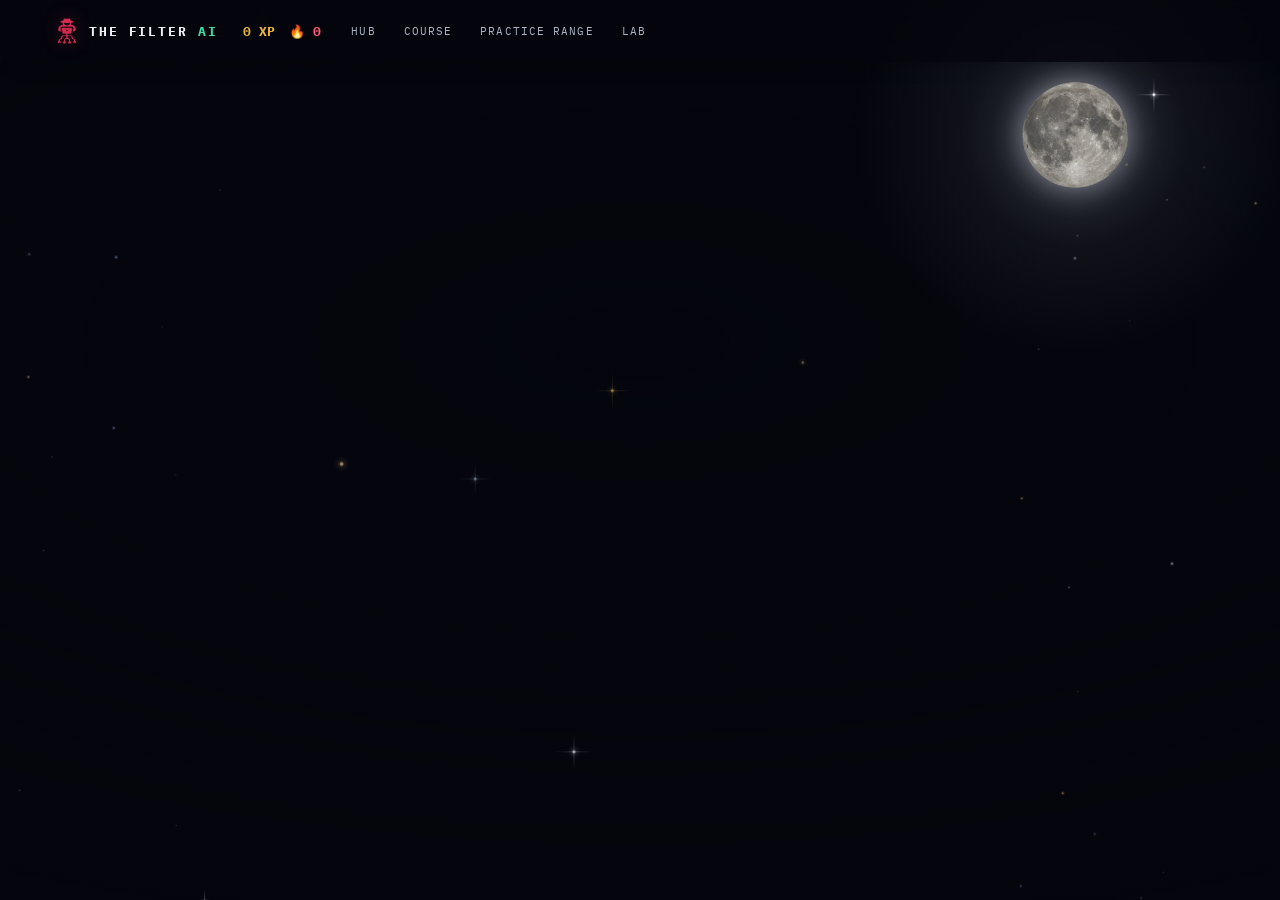
==== commit 503ee0a4: "Buy buttons go straight to Gumroad checkout Co-Authored-By: Claude Sonnet 5.5 <noreply@anthropic.com" ====
--- a/index.html
+++ b/index.html
@@ -50,7 +50,7 @@
   -->
   <div class="app" id="app"
        data-free-only="true"
-       data-gumroad-url="https://hamcodes.gumroad.com/l/jxdjnw"
+       data-gumroad-url="https://gumroad.com/checkout?product=jxdjnw"
        data-price="$39.90"
        data-full-url="https://private.hamcodes.com">
 
